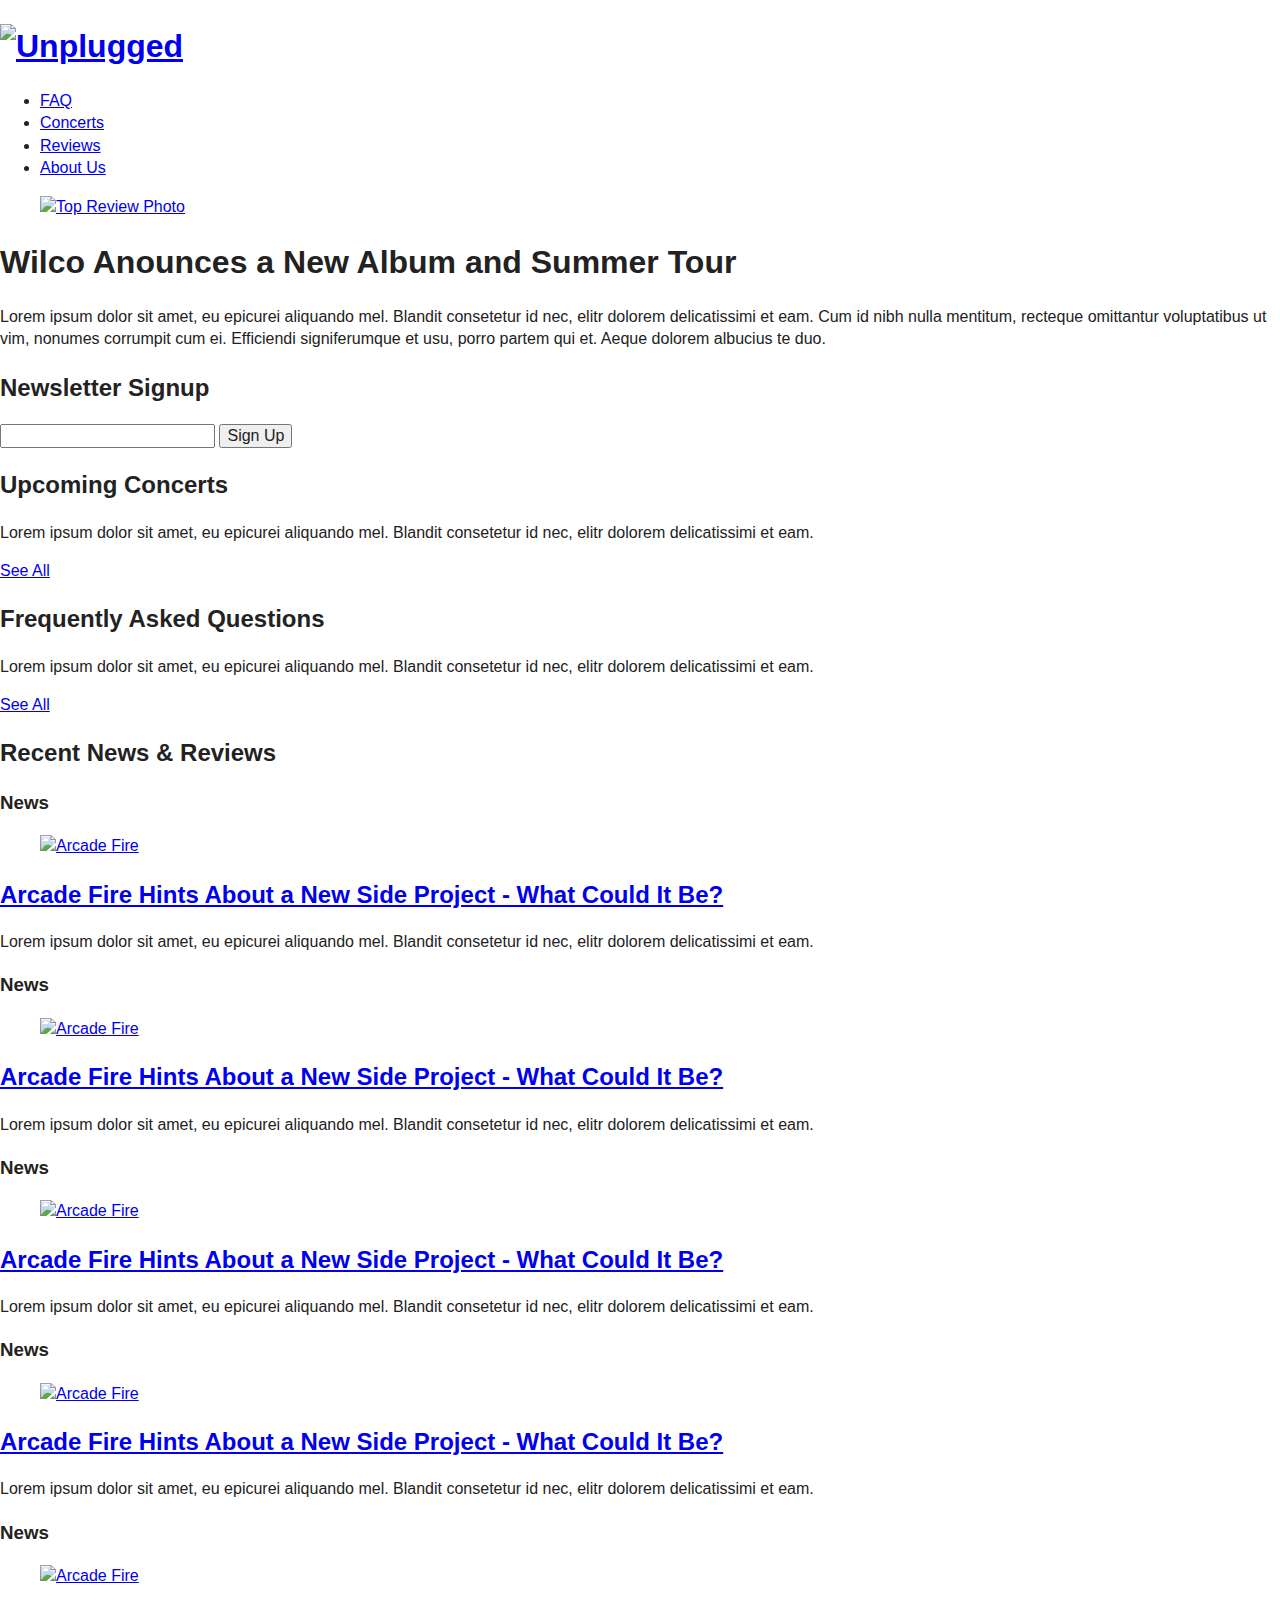
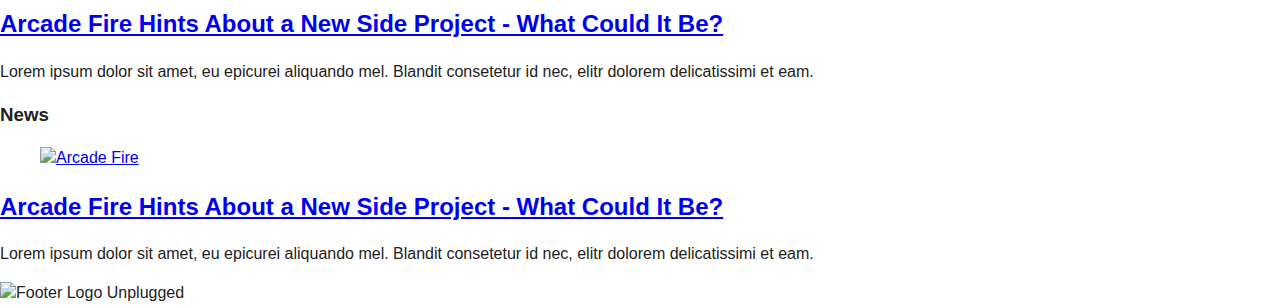
==== index.html @ 12981163 "Unplugged initial commit" ====
<!doctype html>
<html class="no-js" lang="">
    <head>
        <meta charset="utf-8">
        <meta http-equiv="x-ua-compatible" content="ie=edge">
        <title>Unplugged</title>
        <meta name="description" content="">
        <meta name="viewport" content="width=device-width, initial-scale=1">

        <link rel="apple-touch-icon" href="apple-touch-icon.png">
        <!-- Place favicon.ico in the root directory -->

        <link rel="stylesheet" href="css/normalize.css">
        <link rel="stylesheet" href="css/main.css">
        <script src="js/vendor/modernizr-2.8.3.min.js"></script>
    </head>
    <body>
        <!--[if lt IE 8]>
            <p class="browserupgrade">You are using an <strong>outdated</strong> browser. Please <a href="http://browsehappy.com/">upgrade your browser</a> to improve your experience.</p>
        <![endif]-->

        <!-- Add your site or application content here -->
        
        <header>
            <h1 id="logo">
                <a href="#"><img src="img/logo.png" alt="Unplugged" /></a>
            </h1>
            <nav>
                <ul>
                    <li><a href="about/faqs.html">FAQ</a></li>
                    <li><a href="about/index.html">Concerts</a></li>
                    <li><a href="about/index.html">Reviews</a></li>
                    <li><a href="about/index.html">About Us</a></li>
                </ul>
            </nav>
        </header>

        <main>
            <section class="hero-area">
                <article class="top-story">
                    <figure class="top-img">
                        <a href="reviews/reviews-detail.html"><img src="img/top-review-photo.png" alt="Top Review Photo" /></a><!-- Check this  -->
                    </figure>
                    <div class="top-info">
                        <header>
                            <h1>Wilco Anounces a New Album and Summer Tour</h1>
                        </header>
                        <p>Lorem ipsum dolor sit amet, eu epicurei aliquando mel. Blandit consetetur id nec, elitr dolorem delicatissimi et eam. Cum id nibh nulla mentitum, recteque omittantur voluptatibus ut vim, nonumes corrumpit cum ei. Efficiendi signiferumque et usu, porro partem qui et. Aeque dolorem albucius te duo.</p>
                    </div>
                </article>

            <!-- Side Bar Section -->
            <aside class="sidebar">
                <div class="newsletter">
                    <h2>Newsletter Signup</h2>
                    <form class="newsletter-signup">
                        <input type="text" />
                        <input type="submit" class="btn" value="Sign Up" />
                    </form>
                </div>  <!-- Newsletter -->

                <div class="sidebar-upcoming">
                    <h2>Upcoming Concerts</h2>
                    <p>Lorem ipsum dolor sit amet, eu epicurei aliquando mel. Blandit consetetur id nec, elitr dolorem delicatissimi et eam.</p>
                    <a href="#" class="btn">See All</a>
                </div>  <!-- Upcoming Events -->
                
                <div class="sidebar-faq">
                    <h2>Frequently Asked Questions</h2>
                    <p>Lorem ipsum dolor sit amet, eu epicurei aliquando mel. Blandit consetetur id nec, elitr dolorem delicatissimi et eam.</p>
                    <a href="#" class="btn">See All</a>                    
                </div>  <!-- Frequently Asked Questions -->
            </aside>
            </section>

            <section class="feed">
                <h2>Recent News &amp; Reviews</h2>

                <article class="feed-item">
                    <h3 class="feed-type">News</h3>
                    <figure class="feed-img">
                        <a href="news/news-detail.html"><img src="img/feed-1.png" alt="Arcade Fire" /></a>
                    </figure>
                    <div class="feed-info">
                        <h2><a href="news/news-detail.html">Arcade Fire Hints About a New Side Project - What Could It Be?</a></h2>
                        <p>Lorem ipsum dolor sit amet, eu epicurei aliquando mel. Blandit consetetur id nec, elitr dolorem delicatissimi et eam.</p>
                    </div>
                </article>

                <article class="feed-item">
                    <h3 class="feed-type">News</h3>
                    <figure class="feed-img">
                        <a href="news/news-detail.html"><img src="img/feed-2.png" alt="Arcade Fire" /></a>
                    </figure>
                    <div class="feed-info">
                        <h2><a href="news/news-detail.html">Arcade Fire Hints About a New Side Project - What Could It Be?</a></h2>
                        <p>Lorem ipsum dolor sit amet, eu epicurei aliquando mel. Blandit consetetur id nec, elitr dolorem delicatissimi et eam.</p>
                    </div>
                </article>

                <article class="feed-item">
                    <h3 class="feed-type">News</h3>
                    <figure class="feed-img">
                        <a href="news/news-detail.html"><img src="img/feed-3.png" alt="Arcade Fire" /></a>
                    </figure>
                    <div class="feed-info">
                        <h2><a href="news/news-detail.html">Arcade Fire Hints About a New Side Project - What Could It Be?</a></h2>
                        <p>Lorem ipsum dolor sit amet, eu epicurei aliquando mel. Blandit consetetur id nec, elitr dolorem delicatissimi et eam.</p>
                    </div>
                </article>

                <article class="feed-item">
                    <h3 class="feed-type">News</h3>
                    <figure class="feed-img">
                        <a href="news/news-detail.html"><img src="img/feed-4.png" alt="Arcade Fire" /></a>
                    </figure>
                    <div class="feed-info">
                        <h2><a href="news/news-detail.html">Arcade Fire Hints About a New Side Project - What Could It Be?</a></h2>
                        <p>Lorem ipsum dolor sit amet, eu epicurei aliquando mel. Blandit consetetur id nec, elitr dolorem delicatissimi et eam.</p>
                    </div>
                </article>

                <article class="feed-item">
                    <h3 class="feed-type">News</h3>
                    <figure class="feed-img">
                        <a href="news/news-detail.html"><img src="img/feed-5.png" alt="Arcade Fire" /></a>
                    </figure>
                    <div class="feed-info">
                        <h2><a href="news/news-detail.html">Arcade Fire Hints About a New Side Project - What Could It Be?</a></h2>
                        <p>Lorem ipsum dolor sit amet, eu epicurei aliquando mel. Blandit consetetur id nec, elitr dolorem delicatissimi et eam.</p>
                    </div>
                </article>

                <article class="feed-item">
                    <h3 class="feed-type">News</h3>
                    <figure class="feed-img">
                        <a href="news/news-detail.html"><img src="img/feed-6.png" alt="Arcade Fire" /></a>
                    </figure>
                    <div class="feed-info">
                        <h2><a href="news/news-detail.html">Arcade Fire Hints About a New Side Project - What Could It Be?</a></h2>
                        <p>Lorem ipsum dolor sit amet, eu epicurei aliquando mel. Blandit consetetur id nec, elitr dolorem delicatissimi et eam.</p>
                    </div>
                </article>
            </section>
        </main>

        <footer>
            <div id="footer-logo">
                <img src="img/footer-logo.png" alt="Footer Logo Unplugged" />
            </div>
        </footer>


        <script src="https://code.jquery.com/jquery-1.12.0.min.js"></script>
        <script>window.jQuery || document.write('<script src="js/vendor/jquery-1.12.0.min.js"><\/script>')</script>
        <script src="js/plugins.js"></script>
        <script src="js/main.js"></script>

        <!-- Google Analytics: change UA-XXXXX-X to be your site's ID. -->
        <script>
            (function(b,o,i,l,e,r){b.GoogleAnalyticsObject=l;b[l]||(b[l]=
            function(){(b[l].q=b[l].q||[]).push(arguments)});b[l].l=+new Date;
            e=o.createElement(i);r=o.getElementsByTagName(i)[0];
            e.src='https://www.google-analytics.com/analytics.js';
            r.parentNode.insertBefore(e,r)}(window,document,'script','ga'));
            ga('create','UA-XXXXX-X','auto');ga('send','pageview');
        </script>
    </body>
</html>
---- css/main.css ----
/*! HTML5 Boilerplate v5.3.0 | MIT License | https://html5boilerplate.com/ */

/*
 * What follows is the result of much research on cross-browser styling.
 * Credit left inline and big thanks to Nicolas Gallagher, Jonathan Neal,
 * Kroc Camen, and the H5BP dev community and team.
 */

/* ==========================================================================
   Base styles: opinionated defaults
   ========================================================================== */

html {
    color: #222;
    font-size: 1em;
    line-height: 1.4;
}

/*
 * Remove text-shadow in selection highlight:
 * https://twitter.com/miketaylr/status/12228805301
 *
 * These selection rule sets have to be separate.
 * Customize the background color to match your design.
 */

::-moz-selection {
    background: #b3d4fc;
    text-shadow: none;
}

::selection {
    background: #b3d4fc;
    text-shadow: none;
}

/*
 * A better looking default horizontal rule
 */

hr {
    display: block;
    height: 1px;
    border: 0;
    border-top: 1px solid #ccc;
    margin: 1em 0;
    padding: 0;
}

/*
 * Remove the gap between audio, canvas, iframes,
 * images, videos and the bottom of their containers:
 * https://github.com/h5bp/html5-boilerplate/issues/440
 */

audio,
canvas,
iframe,
img,
svg,
video {
    vertical-align: middle;
}

/*
 * Remove default fieldset styles.
 */

fieldset {
    border: 0;
    margin: 0;
    padding: 0;
}

/*
 * Allow only vertical resizing of textareas.
 */

textarea {
    resize: vertical;
}

/* ==========================================================================
   Browser Upgrade Prompt
   ========================================================================== */

.browserupgrade {
    margin: 0.2em 0;
    background: #ccc;
    color: #000;
    padding: 0.2em 0;
}

/* ==========================================================================
   Author's custom styles
   ========================================================================== */

















/* ==========================================================================
   Helper classes
   ========================================================================== */

/*
 * Hide visually and from screen readers
 */

.hidden {
    display: none !important;
}

/*
 * Hide only visually, but have it available for screen readers:
 * http://snook.ca/archives/html_and_css/hiding-content-for-accessibility
 */

.visuallyhidden {
    border: 0;
    clip: rect(0 0 0 0);
    height: 1px;
    margin: -1px;
    overflow: hidden;
    padding: 0;
    position: absolute;
    width: 1px;
}

/*
 * Extends the .visuallyhidden class to allow the element
 * to be focusable when navigated to via the keyboard:
 * https://www.drupal.org/node/897638
 */

.visuallyhidden.focusable:active,
.visuallyhidden.focusable:focus {
    clip: auto;
    height: auto;
    margin: 0;
    overflow: visible;
    position: static;
    width: auto;
}

/*
 * Hide visually and from screen readers, but maintain layout
 */

.invisible {
    visibility: hidden;
}

/*
 * Clearfix: contain floats
 *
 * For modern browsers
 * 1. The space content is one way to avoid an Opera bug when the
 *    `contenteditable` attribute is included anywhere else in the document.
 *    Otherwise it causes space to appear at the top and bottom of elements
 *    that receive the `clearfix` class.
 * 2. The use of `table` rather than `block` is only necessary if using
 *    `:before` to contain the top-margins of child elements.
 */

.clearfix:before,
.clearfix:after {
    content: " "; /* 1 */
    display: table; /* 2 */
}

.clearfix:after {
    clear: both;
}

/* ==========================================================================
   EXAMPLE Media Queries for Responsive Design.
   These examples override the primary ('mobile first') styles.
   Modify as content requires.
   ========================================================================== */

@media only screen and (min-width: 35em) {
    /* Style adjustments for viewports that meet the condition */
}

@media print,
       (-webkit-min-device-pixel-ratio: 1.25),
       (min-resolution: 1.25dppx),
       (min-resolution: 120dpi) {
    /* Style adjustments for high resolution devices */
}

/* ==========================================================================
   Print styles.
   Inlined to avoid the additional HTTP request:
   http://www.phpied.com/delay-loading-your-print-css/
   ========================================================================== */

@media print {
    *,
    *:before,
    *:after,
    *:first-letter,
    *:first-line {
        background: transparent !important;
        color: #000 !important; /* Black prints faster:
                                   http://www.sanbeiji.com/archives/953 */
        box-shadow: none !important;
        text-shadow: none !important;
    }

    a,
    a:visited {
        text-decoration: underline;
    }

    a[href]:after {
        content: " (" attr(href) ")";
    }

    abbr[title]:after {
        content: " (" attr(title) ")";
    }

    /*
     * Don't show links that are fragment identifiers,
     * or use the `javascript:` pseudo protocol
     */

    a[href^="#"]:after,
    a[href^="javascript:"]:after {
        content: "";
    }

    pre,
    blockquote {
        border: 1px solid #999;
        page-break-inside: avoid;
    }

    /*
     * Printing Tables:
     * http://css-discuss.incutio.com/wiki/Printing_Tables
     */

    thead {
        display: table-header-group;
    }

    tr,
    img {
        page-break-inside: avoid;
    }

    img {
        max-width: 100% !important;
    }

    p,
    h2,
    h3 {
        orphans: 3;
        widows: 3;
    }

    h2,
    h3 {
        page-break-after: avoid;
    }
}
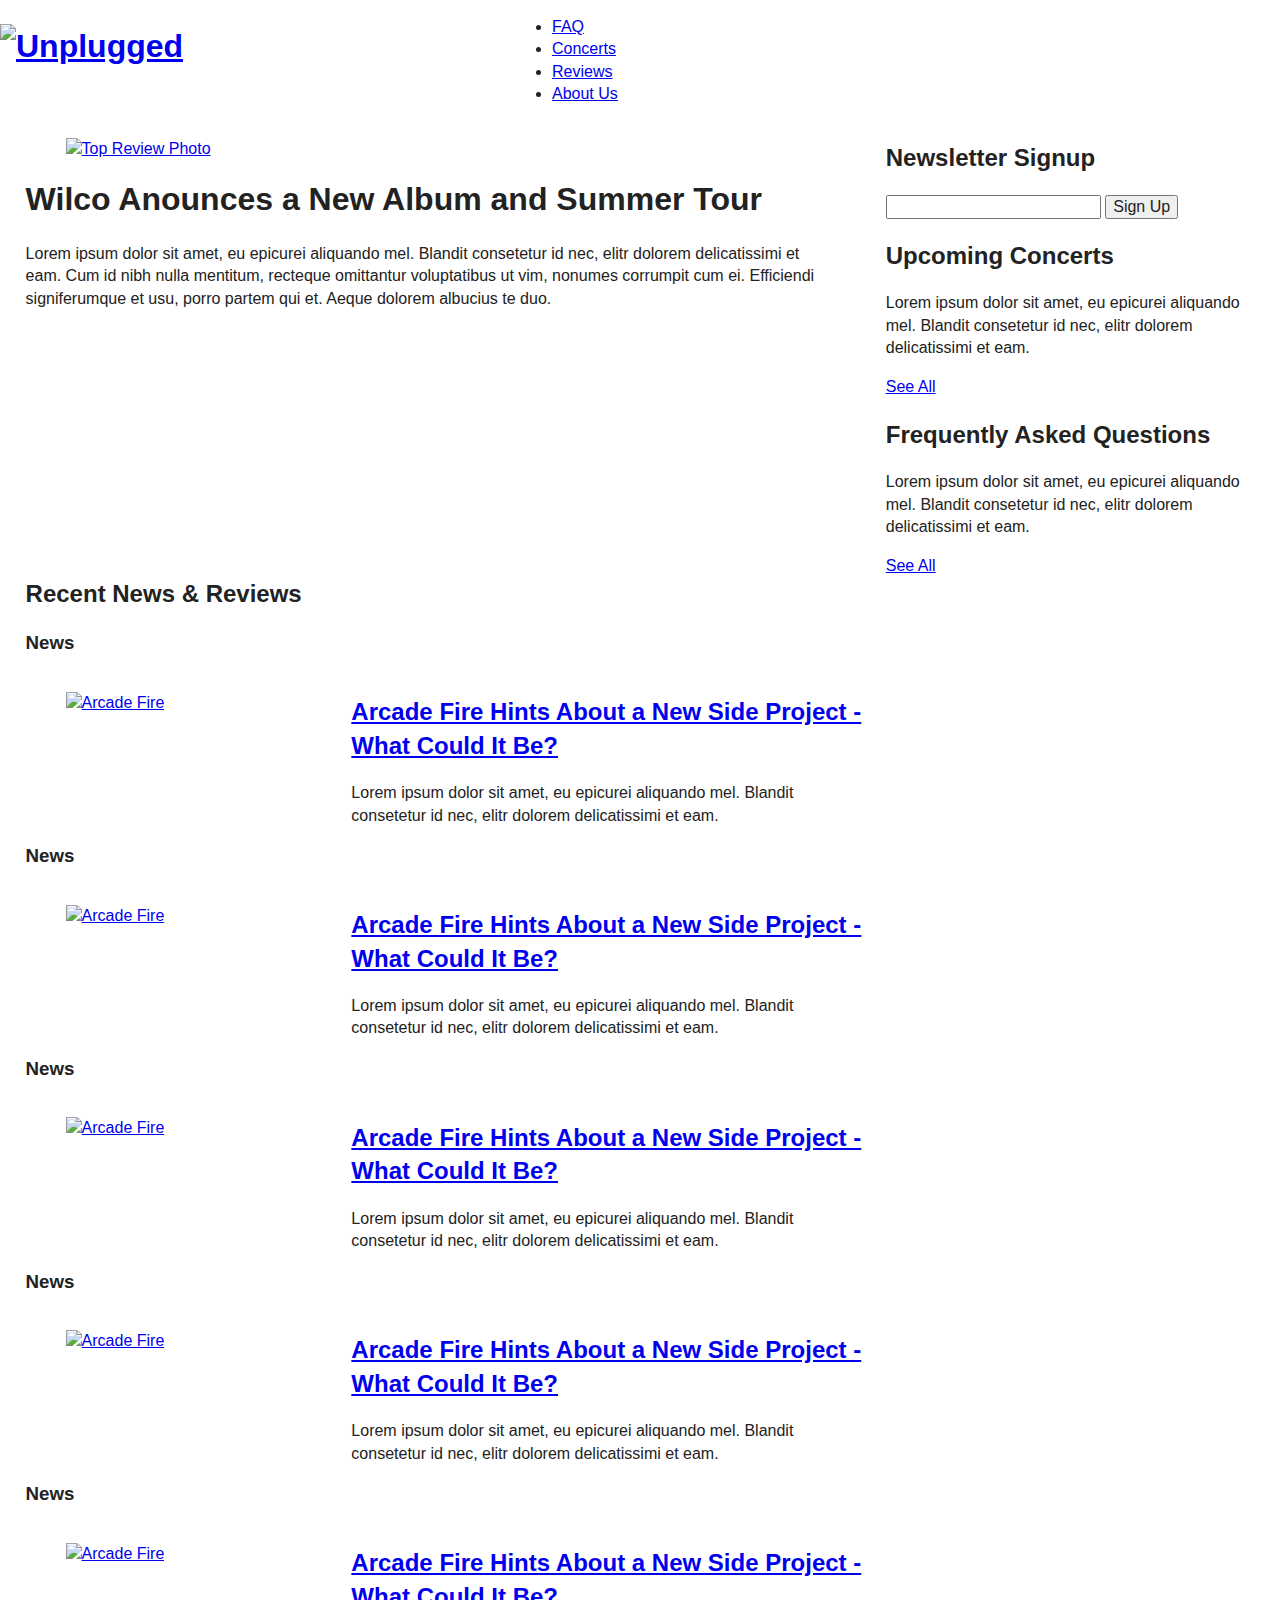
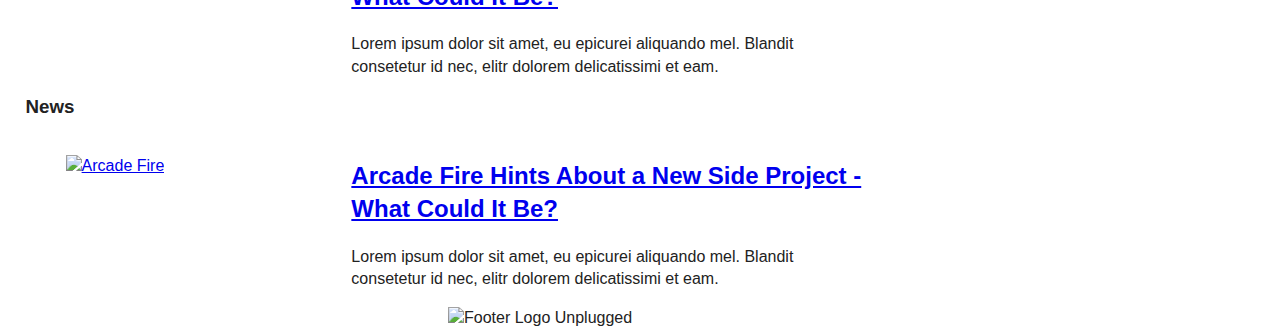
==== commit 263af8ec: "Initial CSS" ====
--- a/index.html
+++ b/index.html
@@ -13,6 +13,7 @@
         <link rel="stylesheet" href="css/normalize.css">
         <link rel="stylesheet" href="css/main.css">
         <script src="js/vendor/modernizr-2.8.3.min.js"></script>
+        <link href="https://fonts.googleapis.com/css?family=Sansita+One" rel="stylesheet">
     </head>
     <body>
         <!--[if lt IE 8]>
@@ -28,8 +29,8 @@
             <nav>
                 <ul>
                     <li><a href="about/faqs.html">FAQ</a></li>
-                    <li><a href="about/index.html">Concerts</a></li>
-                    <li><a href="about/index.html">Reviews</a></li>
+                    <li><a href="concerts/index.html">Concerts</a></li>
+                    <li><a href="reviews/index.html">Reviews</a></li>
                     <li><a href="about/index.html">About Us</a></li>
                 </ul>
             </nav>
@@ -39,7 +40,7 @@
             <section class="hero-area">
                 <article class="top-story">
                     <figure class="top-img">
-                        <a href="reviews/reviews-detail.html"><img src="img/top-review-photo.png" alt="Top Review Photo" /></a><!-- Check this  -->
+                        <a href="reviews/reviews-detail.html"><img src="img/top-news-photo.png" alt="Top Review Photo" /></a><!-- Check this  -->
                     </figure>
                     <div class="top-info">
                         <header>
@@ -144,9 +145,9 @@
             </section>
         </main>
 
-        <footer>
+        <footer class="clear-footer">
             <div id="footer-logo">
-                <img src="img/footer-logo.png" alt="Footer Logo Unplugged" />
+                <img src="img/logo.png" alt="Footer Logo Unplugged" />
             </div>
         </footer>
 
--- a/css/main.css
+++ b/css/main.css
@@ -94,6 +94,120 @@
 /* ==========================================================================
    Author's custom styles
    ========================================================================== */
+
+/*font-family: 'Sansita One', cursive;*/
+@font-face {
+font-family: fontawesome;
+src: url('fonts/FontAwesome.otf') format('opentype');
+}
+
+/* Header ================ */
+header{
+    width: 100%;
+
+}
+#logo{
+
+}
+nav {
+    width: 100%;
+}
+nav ul{
+    width: 100%;
+}
+
+/* Main Content ================ */
+main {
+    width: 96%;
+    padding: 0 2%;
+}
+.hero-area {
+
+}
+
+/* HOMEPAGE and REVIEWS ========= */
+
+/* Top Story ========= */
+.top-story {
+    width: 100%;
+}
+figure {
+
+}
+.top-img {
+    width: 100%;
+}
+.top-info {
+
+}
+h1 {
+
+}
+p {
+
+}
+
+/*Sidebar area =========== */
+.sidebar {
+    width: 100%;
+}
+.newsletter {
+
+}
+.newsletter-signup {
+
+}
+.btn {
+
+}
+.sidebar-upcoming {
+    display: none;
+}
+.sidebar-faq {
+    display: none;
+}
+
+/* News Feed ================ */
+.feed {
+    width: 100%;
+}
+.feed-item {
+    clear: both;
+}
+.feed-type {
+
+}
+.feed-img {
+    width: 45%;
+    float: left;
+}
+.feed-info {
+    width: 42%;
+    float: left;
+}
+feed p{
+    display: none;
+}
+
+/* Details pages ========= */
+.reviews-img, .news-img {
+    width: 100%;
+}
+/* Footer ================ */
+footer {
+    width: 100%;
+    margin: auto;
+}
+#footer-logo {
+    width: 47.5%;
+    margin: auto;
+}
+/* News Detail Page ========= */
+.detailed-content {
+    width: 100%;
+}
+
+/* Reviews Detail Page========= */
 
 
 
@@ -191,15 +305,161 @@
    Modify as content requires.
    ========================================================================== */
 
-@media only screen and (min-width: 35em) {
-    /* Style adjustments for viewports that meet the condition */
-}
-
-@media print,
-       (-webkit-min-device-pixel-ratio: 1.25),
-       (min-resolution: 1.25dppx),
-       (min-resolution: 120dpi) {
-    /* Style adjustments for high resolution devices */
+@media screen and (min-width: 768px) {
+    /* Header =================================*/
+    .main-header {
+        width: 94%;
+    }
+    #logo {
+        width: 40%;
+        float: left;
+    }
+    nav {
+        width: 60%;
+        float: right;
+    }
+
+    /* Top Story =================================*/
+    .top-story {
+        width: 100%;
+    }
+    .top-img {
+        width: 57%;
+        float: left;
+        padding-right: 3%;
+    }
+    .top-info {
+        width: 40%;
+        float: left;
+    }
+
+    /* Sidebar =================================*/   
+    .sidebar {
+        clear: both;
+        width: 37%;
+        float: right;
+    } 
+    .sidebar-upcoming, .sidebar-faq {
+        display: block;
+    } 
+
+    /* News/reviews Feed Section ===================*/
+    .feed {
+        width: 60%;
+        float: left;
+    }
+    .feed-img {
+        width: 35%;
+    }
+
+    /* Footer =================================*/
+    footer {
+        width: 100%;
+        clear: both;
+    }
+    #footer-logo {
+        width: 30%;
+        margin: auto;
+    }
+    .clear-footer {
+        clear: both;
+    }
+
+    /* Detailes Pages =================================*/
+    .reviews-img, .news-img {
+        width: 50%;
+        margin: 0px;
+        float: left;
+    }
+    .detail-title {
+        width: 47%;
+        float: right;
+    }
+    aside.detail {
+        width: 100%;
+    }
+    .detail .newsletter h2 {
+        display: inline;
+    }
+    .detail .newsletter input {
+        display: inline;
+    }
+
+}
+
+@media screen and (min-width: 940px) {
+    /* Header =================================*/
+    #logo {
+        width: 30%;
+    }
+    nav {
+        width: 60%;
+    }
+
+    /* Top Story =================================*/
+    .top-story {
+        width: 65%;
+        float: left;
+        border: none;
+    }
+    .top-img {
+        width: 100%;        
+    }
+    .top-info {
+        width: 100%;
+        float: none;
+    }
+
+    /* Sidebar =================================*/   
+    .sidebar {
+        clear: none;
+        width: 30%;
+        float: right;
+    } 
+
+    /* News/reviews Feed Section ===================*/
+    .feed {
+        clear: both;
+        width: 100%;
+        float: none;
+    }
+    .feed p {
+        display: block;
+    }
+    .feed-img {
+        width: 20%;
+    }
+
+    /* Footer =================================*/
+    footer {
+        width: 100%;
+    }
+    #footer-logo {
+        width: 30%;
+    }
+
+    /* Detailes Pages =================================*/
+    article.detailed-content {
+        width: 65%;
+        float: left;
+    }
+    .reviews-img,
+    .news-img {
+        width: 100%;
+        float: none;
+    }
+    .detail-title {
+        width: 100%;
+        float: none;
+    }
+    aside.detail {
+        width: 30%;
+        float: left;
+    }
+    .detail .newsletter input {
+        display: block;
+        width: 100%;
+    }
 }
 
 /* ==========================================================================
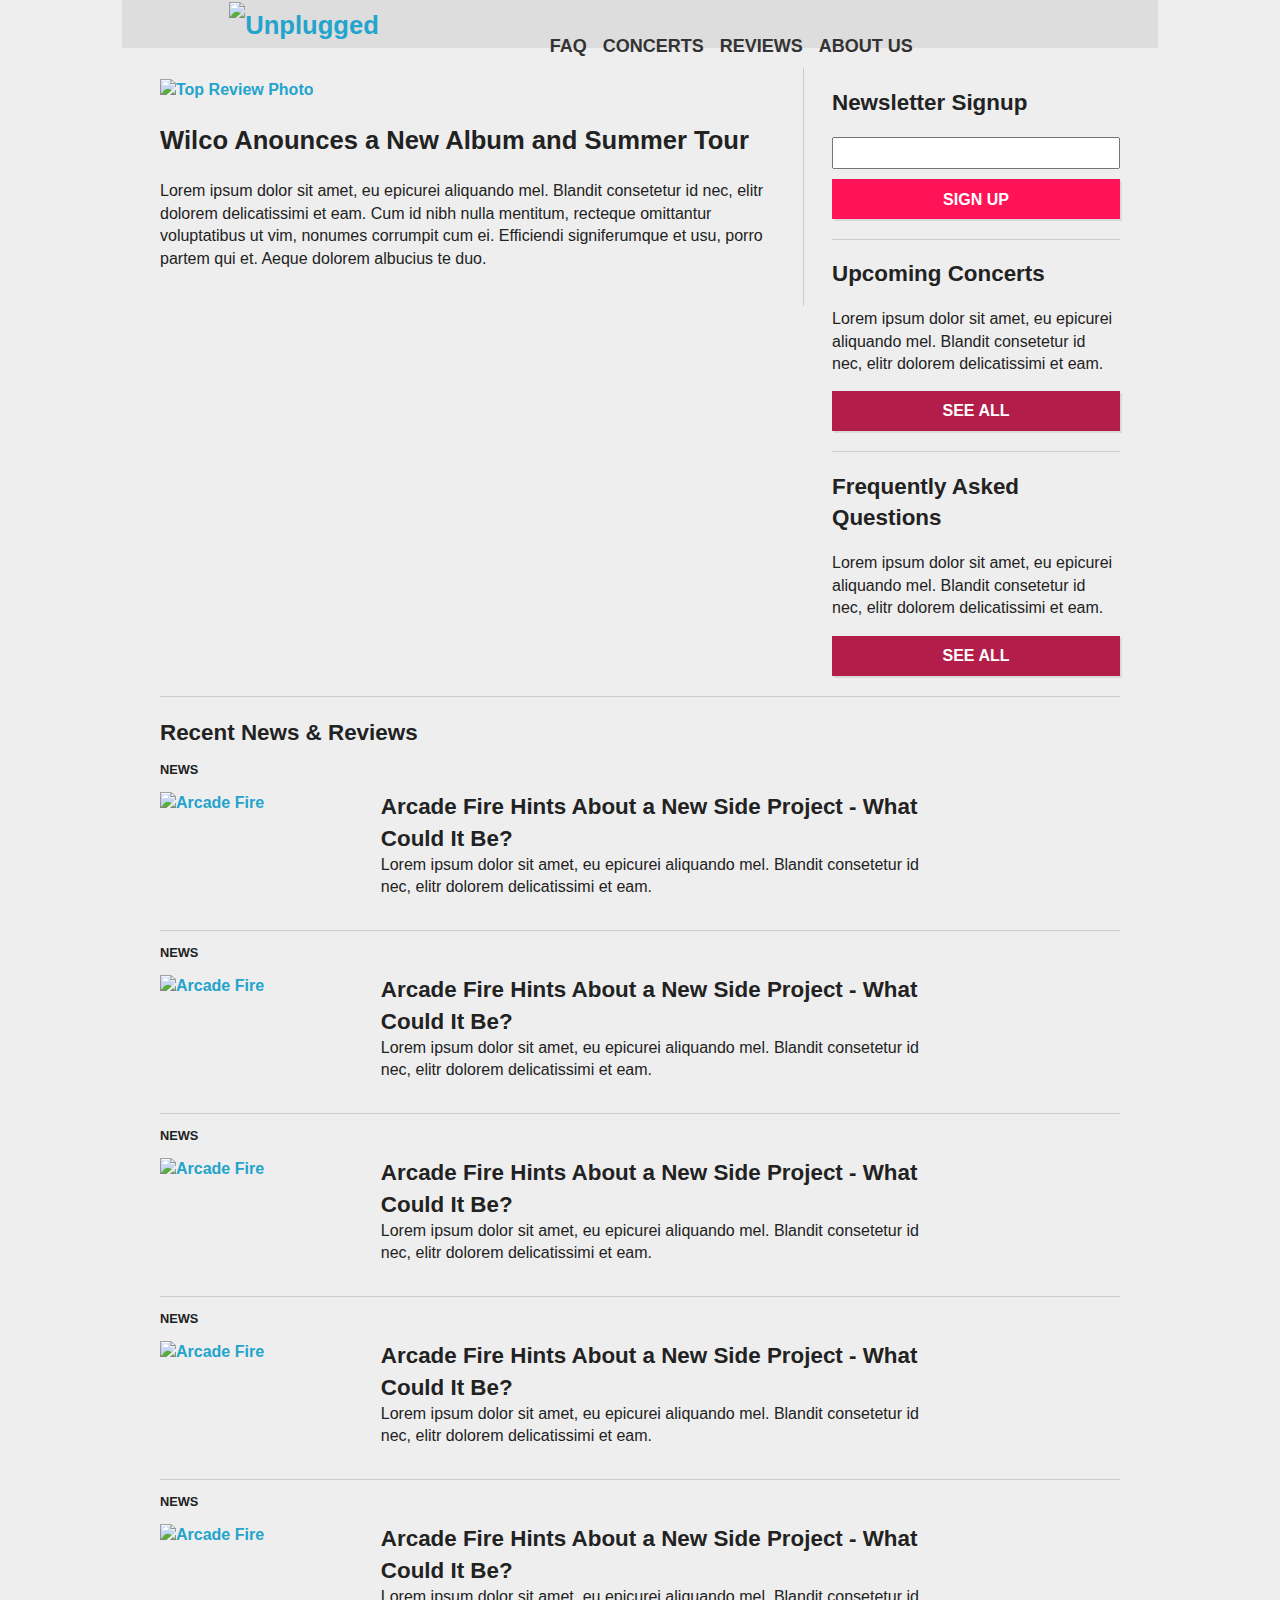
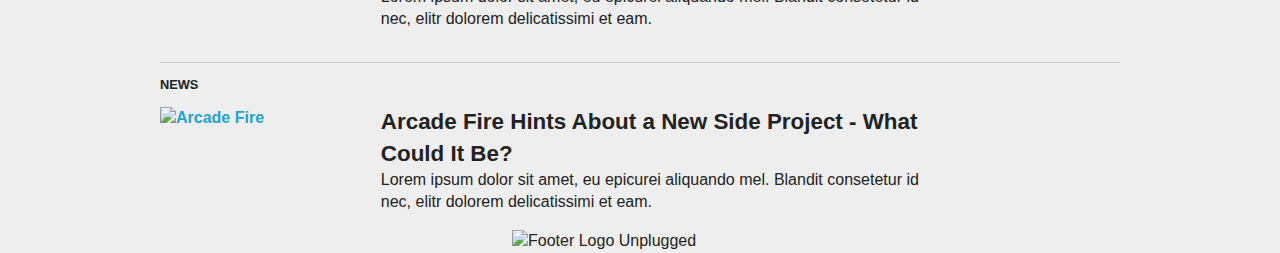
==== commit 8b892040: "CSS Style Tile Implementation" ====
--- a/index.html
+++ b/index.html
@@ -22,7 +22,7 @@
 
         <!-- Add your site or application content here -->
         
-        <header>
+        <header class="main-header clearfix">
             <h1 id="logo">
                 <a href="#"><img src="img/logo.png" alt="Unplugged" /></a>
             </h1>
@@ -38,7 +38,7 @@
 
         <main>
             <section class="hero-area">
-                <article class="top-story">
+                <article class="top-story clearfix">
                     <figure class="top-img">
                         <a href="reviews/reviews-detail.html"><img src="img/top-news-photo.png" alt="Top Review Photo" /></a><!-- Check this  -->
                     </figure>
@@ -77,7 +77,7 @@
             <section class="feed">
                 <h2>Recent News &amp; Reviews</h2>
 
-                <article class="feed-item">
+                <article class="feed-item clearfix">
                     <h3 class="feed-type">News</h3>
                     <figure class="feed-img">
                         <a href="news/news-detail.html"><img src="img/feed-1.png" alt="Arcade Fire" /></a>
@@ -88,7 +88,7 @@
                     </div>
                 </article>
 
-                <article class="feed-item">
+                <article class="feed-item clearfix">
                     <h3 class="feed-type">News</h3>
                     <figure class="feed-img">
                         <a href="news/news-detail.html"><img src="img/feed-2.png" alt="Arcade Fire" /></a>
@@ -99,7 +99,7 @@
                     </div>
                 </article>
 
-                <article class="feed-item">
+                <article class="feed-item clearfix">
                     <h3 class="feed-type">News</h3>
                     <figure class="feed-img">
                         <a href="news/news-detail.html"><img src="img/feed-3.png" alt="Arcade Fire" /></a>
@@ -110,7 +110,7 @@
                     </div>
                 </article>
 
-                <article class="feed-item">
+                <article class="feed-item clearfix">
                     <h3 class="feed-type">News</h3>
                     <figure class="feed-img">
                         <a href="news/news-detail.html"><img src="img/feed-4.png" alt="Arcade Fire" /></a>
@@ -121,7 +121,7 @@
                     </div>
                 </article>
 
-                <article class="feed-item">
+                <article class="feed-item clearfix">
                     <h3 class="feed-type">News</h3>
                     <figure class="feed-img">
                         <a href="news/news-detail.html"><img src="img/feed-5.png" alt="Arcade Fire" /></a>
@@ -132,7 +132,7 @@
                     </div>
                 </article>
 
-                <article class="feed-item">
+                <article class="feed-item" clearfix>
                     <h3 class="feed-type">News</h3>
                     <figure class="feed-img">
                         <a href="news/news-detail.html"><img src="img/feed-6.png" alt="Arcade Fire" /></a>
--- a/css/main.css
+++ b/css/main.css
@@ -94,35 +94,112 @@
 /* ==========================================================================
    Author's custom styles
    ========================================================================== */
-
-/*font-family: 'Sansita One', cursive;*/
+/* COLORS ===========================================
+Dark Pink (Magenta): @b21e49;
+Light Grey: #eeeeee;
+Bright Pink: #ff1256;
+Dark Grey: #222222;
+Blue: #23a4cc;
+======================================== */
+/* FONTS =============================================
+font-family: 'Sansita One', cursive;
+font-family: 'Source Sans Pro', sans-serif;
+======================================== */
 @font-face {
 font-family: fontawesome;
 src: url('fonts/FontAwesome.otf') format('opentype');
 }
 
+body, html {
+    font-family: 'Source Sans Pro', sans-serif;
+    font-size: 16px;
+    color: #222;
+    background-color: #eee;
+}
+a {
+    font-weight: bold;
+    color: #23a4cc;
+    text-decoration: none;
+}
+p {
+    font-size: 1em;
+    line-height: 1.4;
+}
+h1, h2, h3, h4 {
+    font-weight: 700;
+}
+h1 {
+    font-size: 1.4em;
+    line-height: 1.6;
+}
+h2 {
+    font-size: 1em;
+}
+.btn {
+    background-color: #b21e49;
+    border: none;
+    color: #fff;
+    font-weight: 700;
+    text-transform: uppercase;
+    line-height: 2.5;
+    text-align: center;
+    box-shadow: 2px 2px 0px #dadada;
+    height: 2.5em;
+    width: 100%;
+    display: block;
+}
+    .btn::hover {
+        background-color: #ff1256
+    }
+input.btn {
+    background-color: #ff1256;
+}
+    input.btn:hover {
+        background-color: #b21e49;
+    }
+.no-border {
+    border: none;
+}
+
 /* Header ================ */
-header{
-    width: 100%;
-
+.main-header{
+    width: 100%;
+    background-color: #eee;
+    margin: auto;
 }
 #logo{
-
+    width: 100%;
+    margin: 0 auto;
+    text-align: center;
 }
 nav {
     width: 100%;
+    background: #ddd;
 }
 nav ul{
-    width: 100%;
-}
+    list-style: none;
+    padding: 0;
+}
+    nav ul li {
+        border-bottom: 1px solid #ccc;
+        text-align: center;
+        padding: 0 1%;
+    }
+        nav ul li a {
+            font-size: 1.125em;
+            text-transform: uppercase;
+            color: #333;
+        }
+            nav ul li a:hover {
+                color: #ff1256;
+            }
 
 /* Main Content ================ */
 main {
     width: 96%;
     padding: 0 2%;
-}
-.hero-area {
-
+    margin: auto;
+    max-width: 960px;
 }
 
 /* HOMEPAGE and REVIEWS ========= */
@@ -130,21 +207,11 @@
 /* Top Story ========= */
 .top-story {
     width: 100%;
-}
-figure {
-
+    border-bottom: 1px solid #ccc;
 }
 .top-img {
     width: 100%;
-}
-.top-info {
-
-}
-h1 {
-
-}
-p {
-
+    margin: 0;
 }
 
 /*Sidebar area =========== */
@@ -152,46 +219,70 @@
     width: 100%;
 }
 .newsletter {
-
-}
-.newsletter-signup {
-
-}
-.btn {
-
-}
-.sidebar-upcoming {
-    display: none;
-}
+    border-bottom: 1px solid #ccc;
+    padding-bottom: 20px;
+}
+    .newsletter input {
+        width: 100%;
+        box-sizing: border-box;
+    }
+    .newsletter input[type="text"] {
+        margin-bottom: 10px;
+        padding: 5px 0;
+    }
+.sidebar-upcoming,
 .sidebar-faq {
     display: none;
 }
+.detail .newsletter {
+    border-bottom: none;
+}
 
 /* News Feed ================ */
 .feed {
     width: 100%;
 }
+    feed p{
+        display: none;
+    }
 .feed-item {
     clear: both;
-}
-.feed-type {
-
-}
-.feed-img {
-    width: 45%;
-    float: left;
-}
-.feed-info {
-    width: 42%;
-    float: left;
-}
-feed p{
-    display: none;
-}
+    border-bottom: 1px solid #ccc;
+    padding-bottom: 15px;
+}
+    .feed-type {
+        text-transform: uppercase;
+        font-size: 0.8em;
+    }
+    .feed-item h2 {
+        margin: 0;
+    }
+    .feed-item h2 a {
+        color: #222;
+    }
+    .feed-item h2 a:hover {
+        color: #23a4cc;
+    }
+        .feed-item:nth-child(7) {
+            border-bottom: none;
+        }
+    .feed-img {
+        width: 45%;
+        float: left;
+        margin: 0;
+        padding-right: 3%;
+    }
+    .feed-info {
+        width: 42%;
+        float: left;
+    }
+
 
 /* Details pages ========= */
-.reviews-img, .news-img {
-    width: 100%;
+.reviews-img,
+.news-img {
+    width: 100%;
+    margin: 0;
 }
 /* Footer ================ */
 footer {
@@ -309,6 +400,10 @@
     /* Header =================================*/
     .main-header {
         width: 94%;
+        max-width: 960px;
+        margin: auto;
+        background-color: #ddd;
+        padding: 0 3%;
     }
     #logo {
         width: 40%;
@@ -318,10 +413,23 @@
         width: 60%;
         float: right;
     }
+    nav ul {
+        margin: 0;
+    }
+    nav ul li {
+        display: inline;
+        padding: 0 1%;
+        border: none;
+        line-height: 2;
+        position: relative;
+        top: 16px;
+    }
 
     /* Top Story =================================*/
     .top-story {
         width: 100%;
+        padding-top: 40px;
+        padding-bottom: 20px;
     }
     .top-img {
         width: 57%;
@@ -339,17 +447,24 @@
         width: 37%;
         float: right;
     } 
-    .sidebar-upcoming, .sidebar-faq {
+    .sidebar-upcoming,
+    .sidebar-faq {
         display: block;
+        border-bottom: 1px solid #ccc;
+        padding-bottom: 20px;
     } 
 
     /* News/reviews Feed Section ===================*/
     .feed {
         width: 60%;
         float: left;
+        border-right: 1px solid #ccc;
     }
     .feed-img {
         width: 35%;
+    }
+    .feed-info {
+        width: 57%;
     }
 
     /* Footer =================================*/
@@ -366,28 +481,63 @@
     }
 
     /* Detailes Pages =================================*/
-    .reviews-img, .news-img {
+    .detailed-content {
+        padding-top: 30px;
+    }
+    .reviews-img,
+    .news-img {
         width: 50%;
         margin: 0px;
         float: left;
+        margin-right: 3%;
     }
     .detail-title {
         width: 47%;
-        float: right;
+        float: left;
     }
     aside.detail {
         width: 100%;
     }
-    .detail .newsletter h2 {
-        display: inline;
-    }
-    .detail .newsletter input {
-        display: inline;
-    }
-
+        aside.detail .newsletter {
+            border: none;
+        }
+        aside.detail .newsletter input {
+            display: inline;
+            width: 70%;
+        }
+        aside.detail .newsletter .btn {
+            widows: 25%;
+        }
+        aside.detail .newsletter input[type="text"] {
+            padding: 7ps 0;
+            margin-right: 2%;
+        }
+    ul.article-meta-info {
+        list-style: none;
+        padding: 0;
+        width: 100%;
+        height: 2em;
+    }
+        ul.article-meta-info li {
+            display: inline;
+            margin-bottom: 10px;
+        }
+        .article-author {
+            padding-right: 10px;
+            border-right: 1px solid;
+            margin-right: 10px;
+        }
 }
 
 @media screen and (min-width: 940px) {
+    h1 {
+        font-size: 1.6em;
+        line-height: 1.8;
+    }
+    h2 {
+        font-size: 1.4em;
+    }
+
     /* Header =================================*/
     #logo {
         width: 30%;
@@ -395,17 +545,30 @@
     nav {
         width: 60%;
     }
-
+    nav ul li {
+        top: 28px;
+    }
+
+    /* Main =================================*/
+    main {
+        margin-top: 20px;
+    }
     /* Top Story =================================*/
     .top-story {
         width: 65%;
         float: left;
         border: none;
+        padding-top: 10px;
+        border-right:1px solid #ccc;
+        padding-right:2%;
     }
     .top-img {
-        width: 100%;        
-    }
-    .top-info {
+        width: 100%;
+        max-width: 620px;
+        padding-bottom: 1em;
+    }
+    
+    .top-info{
         width: 100%;
         float: none;
     }
@@ -415,17 +578,27 @@
         clear: none;
         width: 30%;
         float: right;
-    } 
+    }
+    .sidebar-faq {
+        border: none;
+    }
 
     /* News/reviews Feed Section ===================*/
     .feed {
         clear: both;
         width: 100%;
         float: none;
-    }
-    .feed p {
-        display: block;
-    }
+        padding-top: 20px;
+        border-top: 1px solid #ccc;
+        border-right: none;
+    }
+        .feed p {
+            display: block;
+            margin-top: 0;
+        }
+        .feed h2 {
+            margin: 0;
+        }
     .feed-img {
         width: 20%;
     }
@@ -435,13 +608,15 @@
         width: 100%;
     }
     #footer-logo {
-        width: 30%;
+        width: 20%;
     }
 
     /* Detailes Pages =================================*/
     article.detailed-content {
         width: 65%;
         float: left;
+        padding-right: 2.5%;
+        border-right: 1px solid #ccc;
     }
     .reviews-img,
     .news-img {
@@ -455,11 +630,19 @@
     aside.detail {
         width: 30%;
         float: left;
-    }
-    .detail .newsletter input {
-        display: block;
-        width: 100%;
-    }
+        padding-left: 2%;
+    }
+        aside.detail .newsletter input {
+            display: block;
+            width: 100%;
+        }
+        aside.detail .newsletter .btn{
+            width: 100%;
+        }
+    
+        aside.detail .newsletter input[type="text"] {
+            margin-right: 0;
+        }
 }
 
 /* ==========================================================================
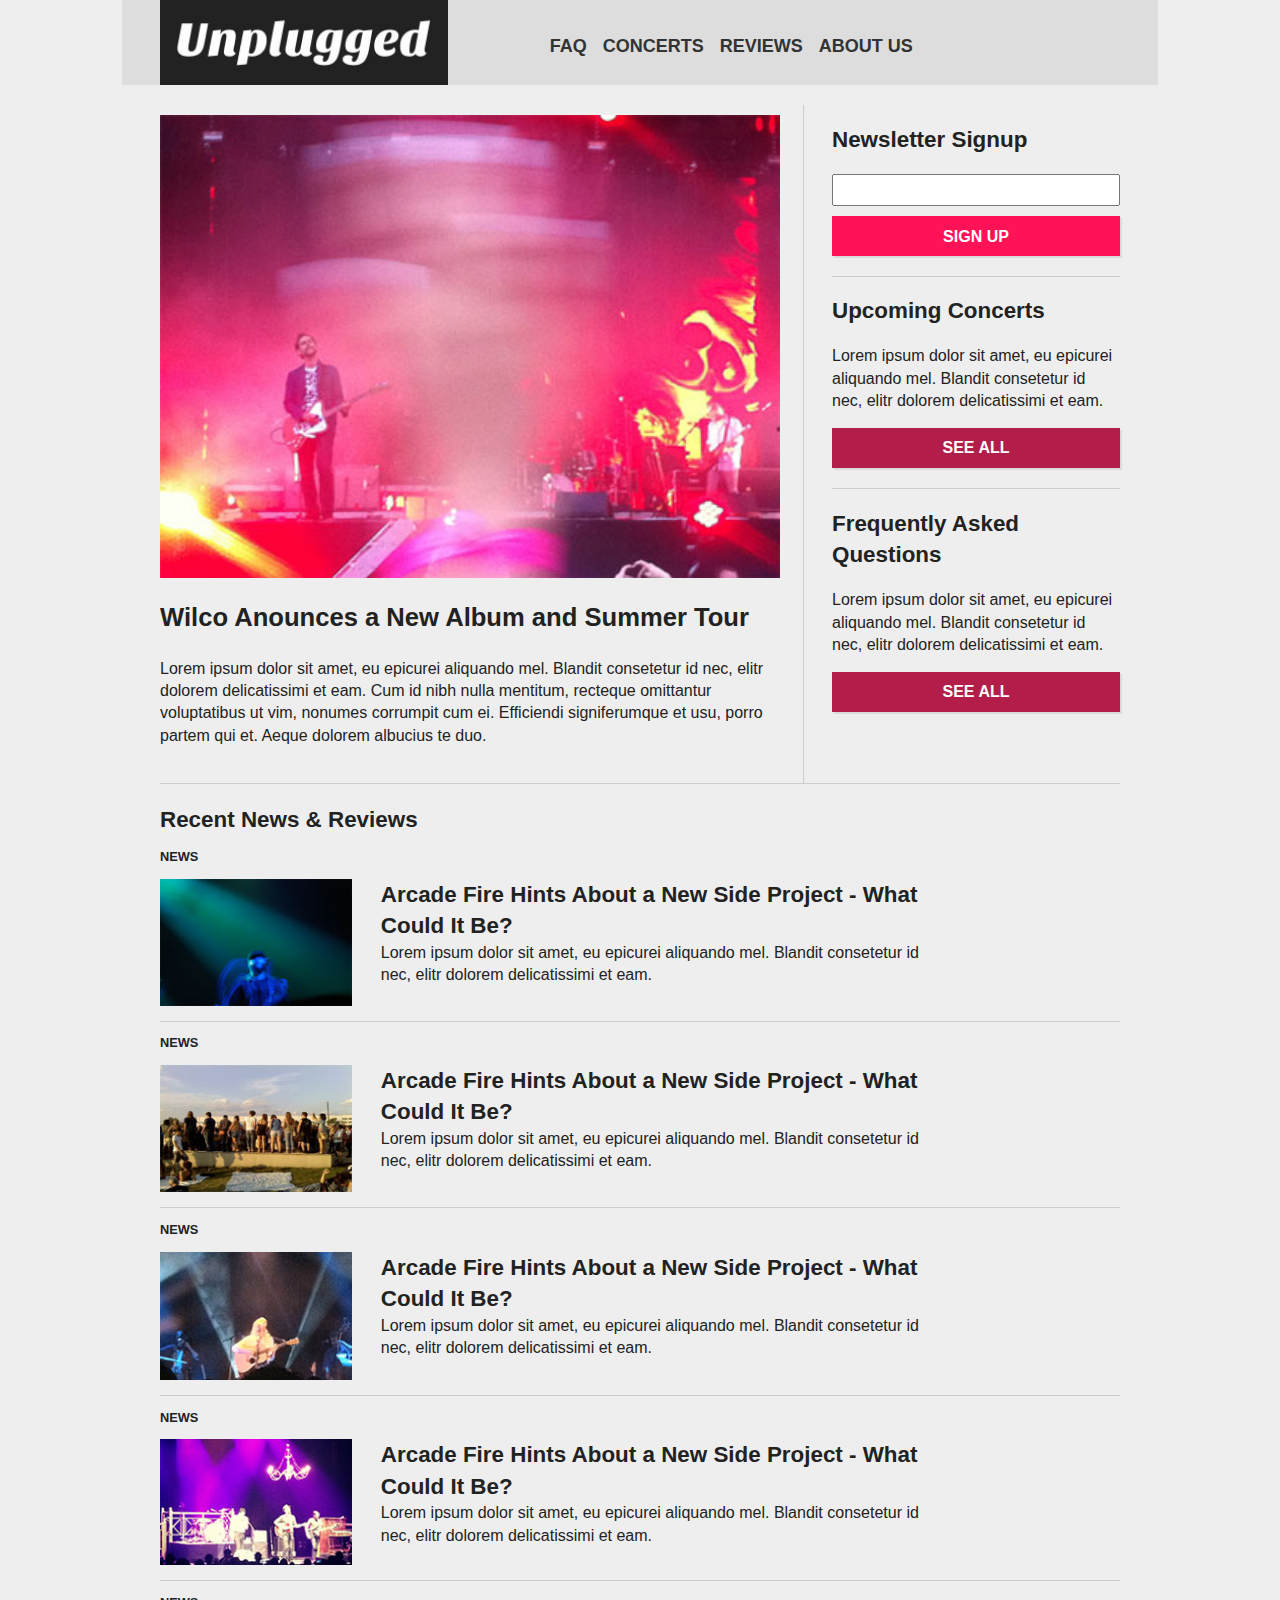
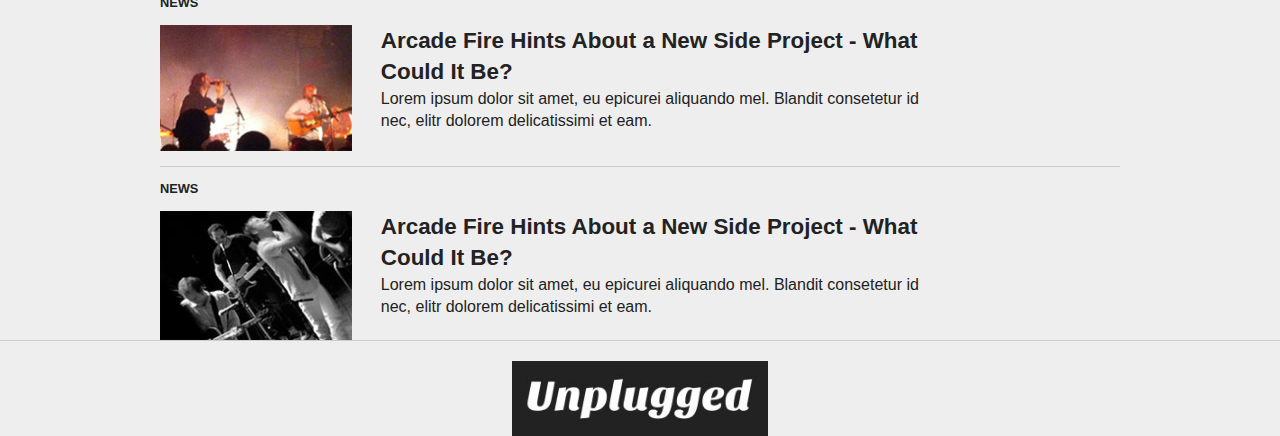
==== commit 2a0f69eb: "About Section" ====
--- a/index.html
+++ b/index.html
@@ -7,7 +7,7 @@
         <meta name="description" content="">
         <meta name="viewport" content="width=device-width, initial-scale=1">
 
-        <link rel="apple-touch-icon" href="apple-touch-icon.png">
+        <link rel="apple-touch-icon" href="apple-touch-icon.jpg">
         <!-- Place favicon.ico in the root directory -->
 
         <link rel="stylesheet" href="css/normalize.css">
@@ -24,7 +24,7 @@
         
         <header class="main-header clearfix">
             <h1 id="logo">
-                <a href="#"><img src="img/logo.png" alt="Unplugged" /></a>
+                <a href="#"><img src="img/logo.jpg" alt="Unplugged" /></a>
             </h1>
             <nav>
                 <ul>
@@ -40,7 +40,7 @@
             <section class="hero-area">
                 <article class="top-story clearfix">
                     <figure class="top-img">
-                        <a href="reviews/reviews-detail.html"><img src="img/top-news-photo.png" alt="Top Review Photo" /></a><!-- Check this  -->
+                        <a href="reviews/reviews-detail.html"><img src="img/top-news-photo.jpg" alt="Top Review Photo" /></a>
                     </figure>
                     <div class="top-info">
                         <header>
@@ -80,7 +80,7 @@
                 <article class="feed-item clearfix">
                     <h3 class="feed-type">News</h3>
                     <figure class="feed-img">
-                        <a href="news/news-detail.html"><img src="img/feed-1.png" alt="Arcade Fire" /></a>
+                        <a href="news/news-detail.html"><img src="img/feed-1.jpg" alt="Arcade Fire" /></a>
                     </figure>
                     <div class="feed-info">
                         <h2><a href="news/news-detail.html">Arcade Fire Hints About a New Side Project - What Could It Be?</a></h2>
@@ -91,7 +91,7 @@
                 <article class="feed-item clearfix">
                     <h3 class="feed-type">News</h3>
                     <figure class="feed-img">
-                        <a href="news/news-detail.html"><img src="img/feed-2.png" alt="Arcade Fire" /></a>
+                        <a href="news/news-detail.html"><img src="img/feed-2.jpg" alt="Arcade Fire" /></a>
                     </figure>
                     <div class="feed-info">
                         <h2><a href="news/news-detail.html">Arcade Fire Hints About a New Side Project - What Could It Be?</a></h2>
@@ -102,7 +102,7 @@
                 <article class="feed-item clearfix">
                     <h3 class="feed-type">News</h3>
                     <figure class="feed-img">
-                        <a href="news/news-detail.html"><img src="img/feed-3.png" alt="Arcade Fire" /></a>
+                        <a href="news/news-detail.html"><img src="img/feed-3.jpg" alt="Arcade Fire" /></a>
                     </figure>
                     <div class="feed-info">
                         <h2><a href="news/news-detail.html">Arcade Fire Hints About a New Side Project - What Could It Be?</a></h2>
@@ -113,7 +113,7 @@
                 <article class="feed-item clearfix">
                     <h3 class="feed-type">News</h3>
                     <figure class="feed-img">
-                        <a href="news/news-detail.html"><img src="img/feed-4.png" alt="Arcade Fire" /></a>
+                        <a href="news/news-detail.html"><img src="img/feed-4.jpg" alt="Arcade Fire" /></a>
                     </figure>
                     <div class="feed-info">
                         <h2><a href="news/news-detail.html">Arcade Fire Hints About a New Side Project - What Could It Be?</a></h2>
@@ -124,7 +124,7 @@
                 <article class="feed-item clearfix">
                     <h3 class="feed-type">News</h3>
                     <figure class="feed-img">
-                        <a href="news/news-detail.html"><img src="img/feed-5.png" alt="Arcade Fire" /></a>
+                        <a href="news/news-detail.html"><img src="img/feed-5.jpg" alt="Arcade Fire" /></a>
                     </figure>
                     <div class="feed-info">
                         <h2><a href="news/news-detail.html">Arcade Fire Hints About a New Side Project - What Could It Be?</a></h2>
@@ -135,7 +135,7 @@
                 <article class="feed-item" clearfix>
                     <h3 class="feed-type">News</h3>
                     <figure class="feed-img">
-                        <a href="news/news-detail.html"><img src="img/feed-6.png" alt="Arcade Fire" /></a>
+                        <a href="news/news-detail.html"><img src="img/feed-6.jpg" alt="Arcade Fire" /></a>
                     </figure>
                     <div class="feed-info">
                         <h2><a href="news/news-detail.html">Arcade Fire Hints About a New Side Project - What Could It Be?</a></h2>
@@ -147,7 +147,7 @@
 
         <footer class="clear-footer">
             <div id="footer-logo">
-                <img src="img/logo.png" alt="Footer Logo Unplugged" />
+                <img src="img/logo.jpg" alt="Footer Logo Unplugged" />
             </div>
         </footer>
 
--- a/css/main.css
+++ b/css/main.css
@@ -160,6 +160,10 @@
 .no-border {
     border: none;
 }
+img {
+    width: 100%;
+    height: auto;
+}
 
 /* Header ================ */
 .main-header{
@@ -172,6 +176,11 @@
     margin: 0 auto;
     text-align: center;
 }
+    #logo img {
+        width: 100%;
+        margin: auto;
+        max-width: 312px;
+    }
 nav {
     width: 100%;
     background: #ddd;
@@ -211,6 +220,7 @@
 }
 .top-img {
     width: 100%;
+    height: auto;
     margin: 0;
 }
 
@@ -284,33 +294,99 @@
     width: 100%;
     margin: 0;
 }
+/* News Detail Page ========= */
+.detailed-content {
+    width: 100%;
+}
+/* ABOUT PAGE ================================ */
+.contact-info {
+    width: 100%;
+    padding-top: 30px;
+}
+    .contact-info ul {
+        list-style: none;
+        padding: 0px;
+    }
+        .contact-info ul li {
+            display: inline-block;
+            vertical-align: top;
+        }
+.map-container {
+    position: relative;
+    padding-bottom: 75%;
+    height: 0;
+    overflow: hidden;
+}
+.map-container iframe {
+    position: absolute;
+    top: 0;
+    left: 0;
+    width: 100%;
+    height: 100%;
+}
+.strong {
+    font-weight: 700;
+}
+.mission{
+    border-top: 1px solid #ccc;
+    border-bottom: 1px solid #ccc;
+    padding: 15 px 0;
+}
+.team{
+    padding-top: 15px;
+}
+.team-member{
+    padding: 15px 0;
+}
+.team-img{
+    background-position: center;
+    background-size: cover;
+    background-repeat: no-repeat;
+    width: 40%;
+    padding-bottom: 40%;
+    float: left;
+    margin-right: 20px;
+    border: 1px solid #ccc;
+}
+.team-name{
+    
+}
+.team-title{
+    
+}
+.team-description{
+
+}
+
+#team-img-jack {
+    background-image:url('../img/team-member-1.jpg');
+}
+#team-img-lana {
+    background-image:url('../img/team-member-2.jpg');
+}
+#team-img-willow {
+    background-image:url('../img/team-member-3.jpg');
+}
+#team-img-jack,
+#team-img-lana,
+#team-img-willow {
+    background-position: center;
+    background-size: cover;
+    background-repeat: no-repeat;
+}
+
 /* Footer ================ */
 footer {
     width: 100%;
     margin: auto;
+    border-top: 1px solid #ccc;
+    padding-top: 20px;
+    margin-top: 20px;
 }
 #footer-logo {
     width: 47.5%;
     margin: auto;
 }
-/* News Detail Page ========= */
-.detailed-content {
-    width: 100%;
-}
-
-/* Reviews Detail Page========= */
-
-
-
-
-
-
-
-
-
-
-
-
 
 
 
@@ -467,19 +543,6 @@
         width: 57%;
     }
 
-    /* Footer =================================*/
-    footer {
-        width: 100%;
-        clear: both;
-    }
-    #footer-logo {
-        width: 30%;
-        margin: auto;
-    }
-    .clear-footer {
-        clear: both;
-    }
-
     /* Detailes Pages =================================*/
     .detailed-content {
         padding-top: 30px;
@@ -527,6 +590,58 @@
             border-right: 1px solid;
             margin-right: 10px;
         }
+        /* ABOUT PAGE ================================ */
+   .contact-info{
+        width: 40%;
+        float: left;
+    }
+    .map-container{
+        position: relative;
+        padding-bottom: 40%;
+        height: 0;
+        overflow: hidden;
+        width: 58%;
+        float: left;
+        border: 1px solid #333;
+        margin-bottom: 40px;
+        margin-top: 30px;
+    }
+        .map-container iframe {
+            position: absolute;
+            top:0;
+            left: 0;
+            width: 100%;
+            height: 100%;
+        }
+    .mission{
+        border-top: 1px solid #ccc;
+        border-bottom: 1px solid #ccc;
+        padding: 15px 0;
+    }
+    .team{
+        padding-top: 15px;
+    }
+    .team-member{
+        padding: 15px 0;
+    }
+    .team-img{
+        width: 20%;
+        padding-bottom: 20%;
+        margin-right: 10%;
+    }
+
+    /* Footer =================================*/
+    footer {
+        width: 100%;
+        clear: both;
+    }
+    #footer-logo {
+        width: 30%;
+        margin: auto;
+    }
+    .clear-footer {
+        clear: both;
+    }
 }
 
 @media screen and (min-width: 940px) {
@@ -566,6 +681,9 @@
         width: 100%;
         max-width: 620px;
         padding-bottom: 1em;
+    }
+    .top-img img {
+        max-width: 620px;
     }
     
     .top-info{
@@ -603,15 +721,7 @@
         width: 20%;
     }
 
-    /* Footer =================================*/
-    footer {
-        width: 100%;
-    }
-    #footer-logo {
-        width: 20%;
-    }
-
-    /* Detailes Pages =================================*/
+    /* Detailed Pages =================================*/
     article.detailed-content {
         width: 65%;
         float: left;
@@ -643,6 +753,14 @@
         aside.detail .newsletter input[type="text"] {
             margin-right: 0;
         }
+
+    /* Footer =================================*/
+    footer {
+        width: 100%;
+    }
+    #footer-logo {
+        width: 20%;
+    }
 }
 
 /* ==========================================================================
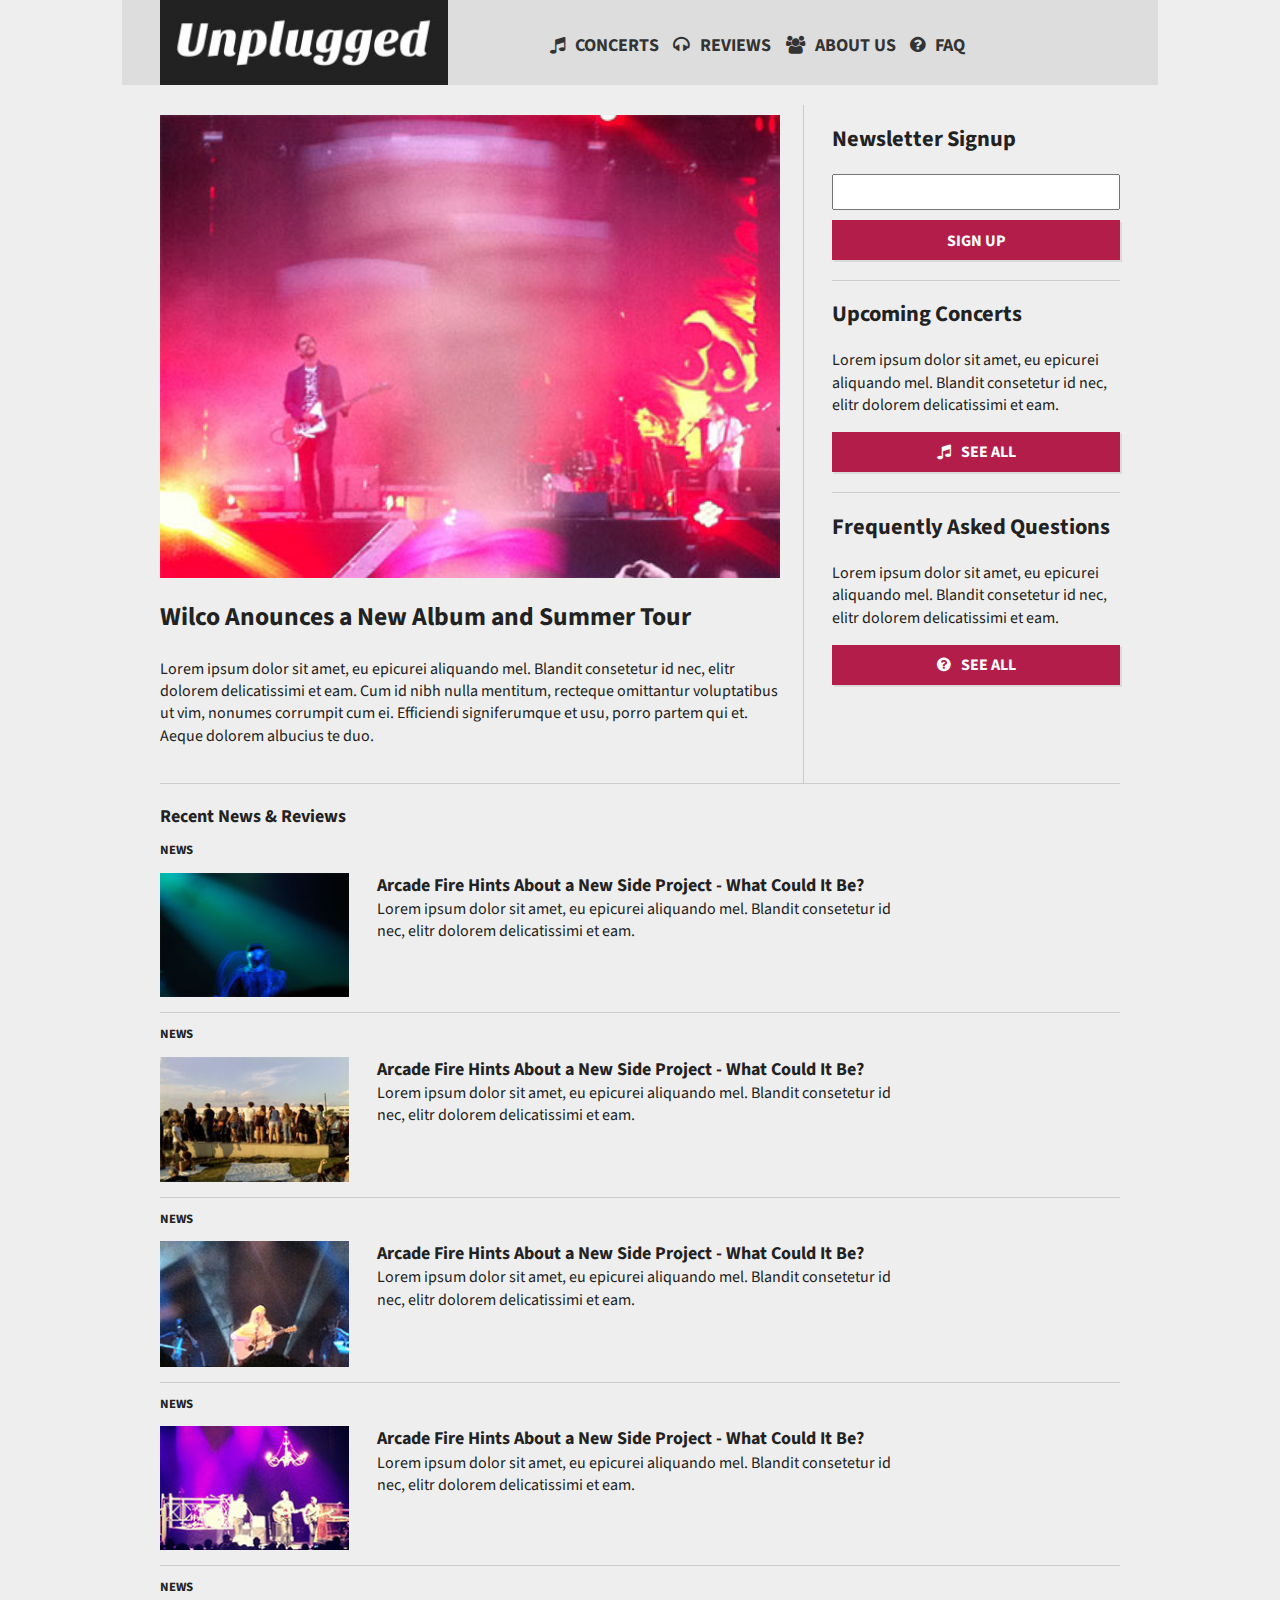
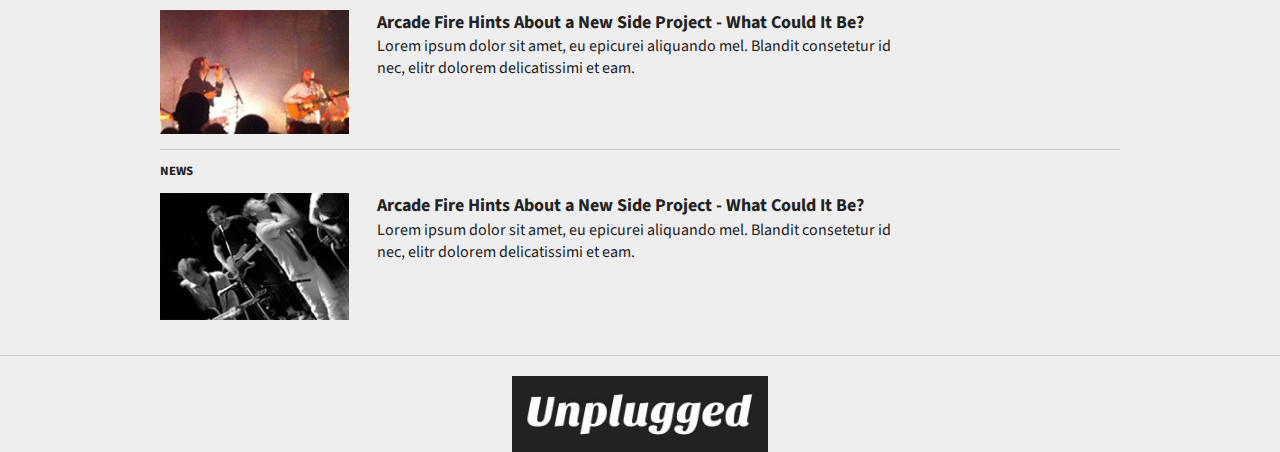
==== commit 75e449bf: "All pages done" ====
--- a/index.html
+++ b/index.html
@@ -1,19 +1,22 @@
 <!doctype html>
-<html class="no-js" lang="">
+<html class="no-js" lang="en-US">
     <head>
         <meta charset="utf-8">
         <meta http-equiv="x-ua-compatible" content="ie=edge">
-        <title>Unplugged</title>
+        <title>Unplugged - Homepage</title>
         <meta name="description" content="">
         <meta name="viewport" content="width=device-width, initial-scale=1">
 
-        <link rel="apple-touch-icon" href="apple-touch-icon.jpg">
+        <link rel="apple-touch-icon" href="apple-touch-icon.png">
         <!-- Place favicon.ico in the root directory -->
 
         <link rel="stylesheet" href="css/normalize.css">
         <link rel="stylesheet" href="css/main.css">
         <script src="js/vendor/modernizr-2.8.3.min.js"></script>
-        <link href="https://fonts.googleapis.com/css?family=Sansita+One" rel="stylesheet">
+        <link rel="stylesheet" href="css/font-awesome.min.css">
+        <!-- FONTS --><!-- FONTS -->
+        <link href="https://fonts.googleapis.com/css?family=Source+Sans+Pro:400,400i,700,700i" rel="stylesheet" type="text/css">
+
     </head>
     <body>
         <!--[if lt IE 8]>
@@ -24,14 +27,14 @@
         
         <header class="main-header clearfix">
             <h1 id="logo">
-                <a href="#"><img src="img/logo.jpg" alt="Unplugged" /></a>
+                <a href="index.html"><img src="img/logo.jpg" alt="Unplugged" /></a>
             </h1>
             <nav>
-                <ul>
-                    <li><a href="about/faqs.html">FAQ</a></li>
-                    <li><a href="concerts/index.html">Concerts</a></li>
-                    <li><a href="reviews/index.html">Reviews</a></li>
-                    <li><a href="about/index.html">About Us</a></li>
+                <ul>                    
+                    <li><a href="concerts/index.html"><i class="fa fa-music"></i>Concerts</a></li>
+                    <li><a href="reviews/index.html"><i class="fa fa-headphones"></i>Reviews</a></li>
+                    <li><a href="about/index.html"><i class="fa fa-users"></i>About Us</a></li>
+                    <li><a href="about/faqs.html"><i class="fa fa-question-circle"></i>FAQ</a></li>
                 </ul>
             </nav>
         </header>
@@ -63,13 +66,13 @@
                 <div class="sidebar-upcoming">
                     <h2>Upcoming Concerts</h2>
                     <p>Lorem ipsum dolor sit amet, eu epicurei aliquando mel. Blandit consetetur id nec, elitr dolorem delicatissimi et eam.</p>
-                    <a href="#" class="btn">See All</a>
+                    <a href="concerts/index.html" class="btn"><i class="fa fa-music"></i>See All</a>
                 </div>  <!-- Upcoming Events -->
                 
                 <div class="sidebar-faq">
                     <h2>Frequently Asked Questions</h2>
                     <p>Lorem ipsum dolor sit amet, eu epicurei aliquando mel. Blandit consetetur id nec, elitr dolorem delicatissimi et eam.</p>
-                    <a href="#" class="btn">See All</a>                    
+                    <a href="about/faqs.html" class="btn"><i class="fa fa-question-circle"></i>See All</a>                    
                 </div>  <!-- Frequently Asked Questions -->
             </aside>
             </section>
@@ -132,7 +135,7 @@
                     </div>
                 </article>
 
-                <article class="feed-item" clearfix>
+                <article class="feed-item clearfix">
                     <h3 class="feed-type">News</h3>
                     <figure class="feed-img">
                         <a href="news/news-detail.html"><img src="img/feed-6.jpg" alt="Arcade Fire" /></a>
--- a/css/main.css
+++ b/css/main.css
@@ -28,12 +28,10 @@
     background: #b3d4fc;
     text-shadow: none;
 }
-
 ::selection {
     background: #b3d4fc;
     text-shadow: none;
 }
-
 /*
  * A better looking default horizontal rule
  */
@@ -46,7 +44,6 @@
     margin: 1em 0;
     padding: 0;
 }
-
 /*
  * Remove the gap between audio, canvas, iframes,
  * images, videos and the bottom of their containers:
@@ -101,15 +98,6 @@
 Dark Grey: #222222;
 Blue: #23a4cc;
 ======================================== */
-/* FONTS =============================================
-font-family: 'Sansita One', cursive;
-font-family: 'Source Sans Pro', sans-serif;
-======================================== */
-@font-face {
-font-family: fontawesome;
-src: url('fonts/FontAwesome.otf') format('opentype');
-}
-
 body, html {
     font-family: 'Source Sans Pro', sans-serif;
     font-size: 16px;
@@ -124,6 +112,10 @@
 p {
     font-size: 1em;
     line-height: 1.4;
+}
+img {
+    width: 100%;
+    height: auto;
 }
 h1, h2, h3, h4 {
     font-weight: 700;
@@ -148,22 +140,24 @@
     width: 100%;
     display: block;
 }
-    .btn::hover {
+    .btn:hover {
         background-color: #ff1256
     }
+
+    .btn i {
+        padding-right: 10px;
+    }
+
 input.btn {
-    background-color: #ff1256;
+    background-color: #b21e49;
 }
     input.btn:hover {
-        background-color: #b21e49;
-    }
+        background-color: #ff1256;
+    }
+
 .no-border {
     border: none;
 }
-img {
-    width: 100%;
-    height: auto;
-}
 
 /* Header ================ */
 .main-header{
@@ -171,19 +165,24 @@
     background-color: #eee;
     margin: auto;
 }
+
 #logo{
     width: 100%;
     margin: 0 auto;
-    text-align: center;
-}
+    /*text-align: center;*/
+}
+
     #logo img {
         width: 100%;
         margin: auto;
         max-width: 312px;
-    }
+    }    
 nav {
     width: 100%;
     background: #ddd;
+}
+nav i{
+	padding-right:10px;
 }
 nav ul{
     list-style: none;
@@ -214,6 +213,7 @@
 /* HOMEPAGE and REVIEWS ========= */
 
 /* Top Story ========= */
+
 .top-story {
     width: 100%;
     border-bottom: 1px solid #ccc;
@@ -223,8 +223,12 @@
     height: auto;
     margin: 0;
 }
+    .top-img img{
+		width: 100%;
+	}
 
 /*Sidebar area =========== */
+
 .sidebar {
     width: 100%;
 }
@@ -240,21 +244,25 @@
         margin-bottom: 10px;
         padding: 5px 0;
     }
+
 .sidebar-upcoming,
 .sidebar-faq {
     display: none;
 }
+
 .detail .newsletter {
     border-bottom: none;
 }
 
 /* News Feed ================ */
+
 .feed {
     width: 100%;
 }
-    feed p{
+    .feed p{
         display: none;
     }
+
 .feed-item {
     clear: both;
     border-bottom: 1px solid #ccc;
@@ -264,53 +272,99 @@
         text-transform: uppercase;
         font-size: 0.8em;
     }
+
     .feed-item h2 {
         margin: 0;
     }
+
     .feed-item h2 a {
         color: #222;
     }
     .feed-item h2 a:hover {
         color: #23a4cc;
     }
+
         .feed-item:nth-child(7) {
             border-bottom: none;
         }
+
     .feed-img {
         width: 45%;
         float: left;
         margin: 0;
         padding-right: 3%;
     }
+
     .feed-info {
         width: 42%;
         float: left;
     }
 
-
 /* Details pages ========= */
 .reviews-img,
 .news-img {
     width: 100%;
     margin: 0;
 }
-/* News Detail Page ========= */
-.detailed-content {
-    width: 100%;
-}
+
+/* CONCERT PAGE ================================ */
+.concert-item{
+    padding-top: 5%;
+}
+
+.concert-item h3{
+    text-align: center;
+    text-transform: uppercase;
+    border: 2px solid #ddd;
+    width: 3em;
+    height: 3em;
+    float: left;
+    margin: 0 5% 0 0;
+}
+
+.concert-item p{
+    display: block;
+    margin: 0;
+    line-height: 1;
+}
+
+.concert-item:nth-child(7){
+    border-bottom: 1px solid #ccc;
+}
+
+.concert-item:nth-child(10){
+    border-bottom: none;
+}
+.concert-item:nth-child(11){
+    border-bottom: none;
+}
+
+.concert-copy{
+    float: left;
+    width: 75%;
+}
+
+.concert-main aside{
+    display: none;
+}
+
 /* ABOUT PAGE ================================ */
+.contact-area {
+    padding-top: 30px;
+}
 .contact-info {
     width: 100%;
     padding-top: 30px;
 }
     .contact-info ul {
         list-style: none;
-        padding: 0px;
+        padding: 0;
     }
         .contact-info ul li {
             display: inline-block;
             vertical-align: top;
         }
+
 .map-container {
     position: relative;
     padding-bottom: 75%;
@@ -324,13 +378,12 @@
     width: 100%;
     height: 100%;
 }
+
 .strong {
     font-weight: 700;
 }
 .mission{
-    border-top: 1px solid #ccc;
-    border-bottom: 1px solid #ccc;
-    padding: 15 px 0;
+    width: 100%;
 }
 .team{
     padding-top: 15px;
@@ -341,7 +394,6 @@
 .team-img{
     background-position: center;
     background-size: cover;
-    background-repeat: no-repeat;
     width: 40%;
     padding-bottom: 40%;
     float: left;
@@ -349,15 +401,14 @@
     border: 1px solid #ccc;
 }
 .team-name{
-    
+    margin-bottom: 0;
 }
 .team-title{
-    
+    margin-top: 0;
 }
 .team-description{
-
-}
-
+display: none;
+}
 #team-img-jack {
     background-image:url('../img/team-member-1.jpg');
 }
@@ -367,14 +418,20 @@
 #team-img-willow {
     background-image:url('../img/team-member-3.jpg');
 }
-#team-img-jack,
-#team-img-lana,
-#team-img-willow {
-    background-position: center;
-    background-size: cover;
-    background-repeat: no-repeat;
-}
-
+
+/* FAQ PAGE ================================ */
+	.faq-item{
+		border-bottom: 1px solid #cccccc;
+	}
+
+	.faq-item:nth-child(5){
+		border-bottom: none;
+	}
+
+	.faq-item h3{
+		font-weight: 400;
+	}
+    
 /* Footer ================ */
 footer {
     width: 100%;
@@ -383,6 +440,7 @@
     padding-top: 20px;
     margin-top: 20px;
 }
+
 #footer-logo {
     width: 47.5%;
     margin: auto;
@@ -390,8 +448,6 @@
 
 
 
-
-
 /* ==========================================================================
    Helper classes
    ========================================================================== */
@@ -403,7 +459,6 @@
 .hidden {
     display: none !important;
 }
-
 /*
  * Hide only visually, but have it available for screen readers:
  * http://snook.ca/archives/html_and_css/hiding-content-for-accessibility
@@ -419,13 +474,11 @@
     position: absolute;
     width: 1px;
 }
-
 /*
  * Extends the .visuallyhidden class to allow the element
  * to be focusable when navigated to via the keyboard:
  * https://www.drupal.org/node/897638
  */
-
 .visuallyhidden.focusable:active,
 .visuallyhidden.focusable:focus {
     clip: auto;
@@ -435,7 +488,6 @@
     position: static;
     width: auto;
 }
-
 /*
  * Hide visually and from screen readers, but maintain layout
  */
@@ -443,7 +495,6 @@
 .invisible {
     visibility: hidden;
 }
-
 /*
  * Clearfix: contain floats
  *
@@ -461,11 +512,9 @@
     content: " "; /* 1 */
     display: table; /* 2 */
 }
-
 .clearfix:after {
     clear: both;
 }
-
 /* ==========================================================================
    EXAMPLE Media Queries for Responsive Design.
    These examples override the primary ('mobile first') styles.
@@ -474,6 +523,7 @@
 
 @media screen and (min-width: 768px) {
     /* Header =================================*/
+
     .main-header {
         width: 94%;
         max-width: 960px;
@@ -502,6 +552,7 @@
     }
 
     /* Top Story =================================*/
+
     .top-story {
         width: 100%;
         padding-top: 40px;
@@ -517,12 +568,14 @@
         float: left;
     }
 
-    /* Sidebar =================================*/   
+    /* Sidebar =================================*/
+
     .sidebar {
         clear: both;
         width: 37%;
         float: right;
     } 
+
     .sidebar-upcoming,
     .sidebar-faq {
         display: block;
@@ -531,29 +584,42 @@
     } 
 
     /* News/reviews Feed Section ===================*/
+
     .feed {
         width: 60%;
         float: left;
         border-right: 1px solid #ccc;
     }
+
+    .feed h2 {
+        font-size: 1.125em;
+    }
+
     .feed-img {
         width: 35%;
     }
+
+    .feed-item {
+        padding-right: 17px;
+    }
+
     .feed-info {
         width: 57%;
     }
 
     /* Detailes Pages =================================*/
+
     .detailed-content {
         padding-top: 30px;
-    }
+    }    
     .reviews-img,
     .news-img {
         width: 50%;
-        margin: 0px;
+        margin: 0;
         float: left;
         margin-right: 3%;
     }
+
     .detail-title {
         width: 47%;
         float: left;
@@ -564,38 +630,45 @@
         aside.detail .newsletter {
             border: none;
         }
+
         aside.detail .newsletter input {
             display: inline;
             width: 70%;
         }
+
         aside.detail .newsletter .btn {
-            widows: 25%;
+            width: 25%;
         }
+
         aside.detail .newsletter input[type="text"] {
-            padding: 7ps 0;
+            padding: 7px 0;
             margin-right: 2%;
         }
+
     ul.article-meta-info {
         list-style: none;
         padding: 0;
         width: 100%;
         height: 2em;
     }
+
         ul.article-meta-info li {
             display: inline;
             margin-bottom: 10px;
         }
+
         .article-author {
             padding-right: 10px;
             border-right: 1px solid;
             margin-right: 10px;
         }
-        /* ABOUT PAGE ================================ */
-   .contact-info{
+
+    /* ABOUT PAGE ================================ */
+   .contact-info {
         width: 40%;
         float: left;
     }
-    .map-container{
+    .map-container {
         position: relative;
         padding-bottom: 40%;
         height: 0;
@@ -613,154 +686,221 @@
             width: 100%;
             height: 100%;
         }
-    .mission{
+    .mission {
         border-top: 1px solid #ccc;
         border-bottom: 1px solid #ccc;
         padding: 15px 0;
     }
-    .team{
+    .team {
         padding-top: 15px;
     }
-    .team-member{
+    .team-member {
         padding: 15px 0;
     }
-    .team-img{
+    .team-img {
         width: 20%;
         padding-bottom: 20%;
         margin-right: 10%;
     }
 
+/* CONCERT PAGE ================================ */
+	.concert-feed {
+		width: 100%;
+		border-right: none;
+	}
+
+	.concert-item {
+		width: 45%;
+		float: left;
+		margin-right: 2%;
+	}
+
+	.concert-feed .feed-item {
+		clear: none;
+	}
+
+	.concert-copy {
+		width: 60%;
+	}
+    
     /* Footer =================================*/
     footer {
         width: 100%;
         clear: both;
     }
+
     #footer-logo {
         width: 30%;
         margin: auto;
     }
-    .clear-footer {
-        clear: both;
-    }
-}
+}
+
 
 @media screen and (min-width: 940px) {
-    h1 {
-        font-size: 1.6em;
-        line-height: 1.8;
-    }
-    h2 {
-        font-size: 1.4em;
-    }
-
-    /* Header =================================*/
-    #logo {
-        width: 30%;
-    }
-    nav {
-        width: 60%;
-    }
-    nav ul li {
-        top: 28px;
-    }
-
-    /* Main =================================*/
-    main {
-        margin-top: 20px;
-    }
-    /* Top Story =================================*/
-    .top-story {
-        width: 65%;
-        float: left;
-        border: none;
-        padding-top: 10px;
-        border-right:1px solid #ccc;
-        padding-right:2%;
-    }
-    .top-img {
-        width: 100%;
-        max-width: 620px;
-        padding-bottom: 1em;
-    }
-    .top-img img {
-        max-width: 620px;
-    }
-    
-    .top-info{
-        width: 100%;
-        float: none;
-    }
-
-    /* Sidebar =================================*/   
-    .sidebar {
-        clear: none;
-        width: 30%;
-        float: right;
-    }
-    .sidebar-faq {
-        border: none;
-    }
-
-    /* News/reviews Feed Section ===================*/
-    .feed {
-        clear: both;
-        width: 100%;
-        float: none;
-        padding-top: 20px;
-        border-top: 1px solid #ccc;
-        border-right: none;
-    }
-        .feed p {
-            display: block;
-            margin-top: 0;
-        }
-        .feed h2 {
-            margin: 0;
-        }
-    .feed-img {
-        width: 20%;
-    }
-
-    /* Detailed Pages =================================*/
-    article.detailed-content {
-        width: 65%;
-        float: left;
-        padding-right: 2.5%;
-        border-right: 1px solid #ccc;
-    }
-    .reviews-img,
-    .news-img {
-        width: 100%;
-        float: none;
-    }
-    .detail-title {
-        width: 100%;
-        float: none;
-    }
-    aside.detail {
-        width: 30%;
-        float: left;
-        padding-left: 2%;
-    }
-        aside.detail .newsletter input {
-            display: block;
-            width: 100%;
-        }
-        aside.detail .newsletter .btn{
-            width: 100%;
-        }
-    
-        aside.detail .newsletter input[type="text"] {
-            margin-right: 0;
-        }
-
-    /* Footer =================================*/
-    footer {
-        width: 100%;
-    }
-    #footer-logo {
-        width: 20%;
-    }
+
+	h1 {
+		font-size: 1.6em;
+		line-height: 1.8;
+	}
+
+	h2 {
+		font-size: 1.4em;	
+	}
+	
+	/* Header =========================== */
+	#logo {
+		width: 30%;
+	}
+	
+	nav {
+		width: 60%;
+	}
+
+	nav ul li {
+		top: 28px;
+	}
+	
+/*	Main Content =========================== */
+
+	main {
+		margin-top: 20px;
+	}
+	
+	/* Featured News Item =========================== */
+	
+	.top-story {
+		width: 65%;
+		float: left;
+		border: none;
+		padding-top: 10px;
+		border-right:1px solid #ccc;
+		padding-right:2%;
+	}
+
+	.top-img {
+		width: 100%;
+		padding-bottom: 1em;
+	}
+	
+	.top-img img {
+		max-width: 620px;
+	}
+
+	.top-info {
+		width: 100%;
+		float: none;
+	}
+	
+	/* Side Bar =========================== */
+
+	.sidebar {
+		clear:none;
+		width:30%;
+		float:right;
+	}
+	
+	.sidebar-faq {
+		border: none;
+	}
+	
+	/* News/Reviews Feed Section =========================== */
+	
+	.feed {
+		width: 100%;
+		float: none;
+		clear: both;
+		padding-top: 20px;
+		border-top: 1px solid #ccc;
+		border-right: none;
+	}
+
+		.feed p {
+			display: block;
+			margin-top: 0;
+		}
+	
+		.feed h2 {
+			margin: 0;
+		}
+	
+	.feed-img {
+		width: 20%;
+	}
+	
+	/* DETAILED PAGES ================================ */
+	
+	article.detailed-content {
+		width: 65%;
+		float: left;
+		padding-right: 2.5%;
+		border-right: 1px solid #ccc;
+	}
+	
+	.reviews-img, .news-img {
+		width: 100%;
+		float: none;
+	}
+	
+	.detail-title {
+		width: 100%;
+		float: none;
+	}
+	.detail {
+		width: 30%;
+		float: left;
+		padding-left: 2%;
+	}
+
+		.detail .newsletter input {
+			display: block;
+			width: 100%;
+		}
+	
+		.detail .newsletter .btn {
+			width: 100%;
+		}
+	
+		aside.detail .newsletter input[type="text"] {
+			margin-right: 0;
+		}
+	
+	/* ABOUT PAGE ================================ */
+	
+	.team-member {
+		padding:15px 0;
+	}
+	.team-img {
+		width: 20%;
+		padding-bottom: 20%;
+		margin-right: 5%;
+	}
+	.team-name {
+		margin-top: 0;
+	}
+	.team-description {
+		display: block;
+	}
+
+    /* Concert PAGE ================================ */
+	.concert-feed {
+		width: 70%;
+		float: left;
+	}
+
+	.concert-main aside {
+		display: block;
+		float: left;
+		width: 20%;
+	}	
+	
+	/* Footer =========================== */
+	footer{
+		width: 100%;
+	}	
+
+	#footer-logo{
+		width: 20%;
+	}
 }
 
 /* ==========================================================================
